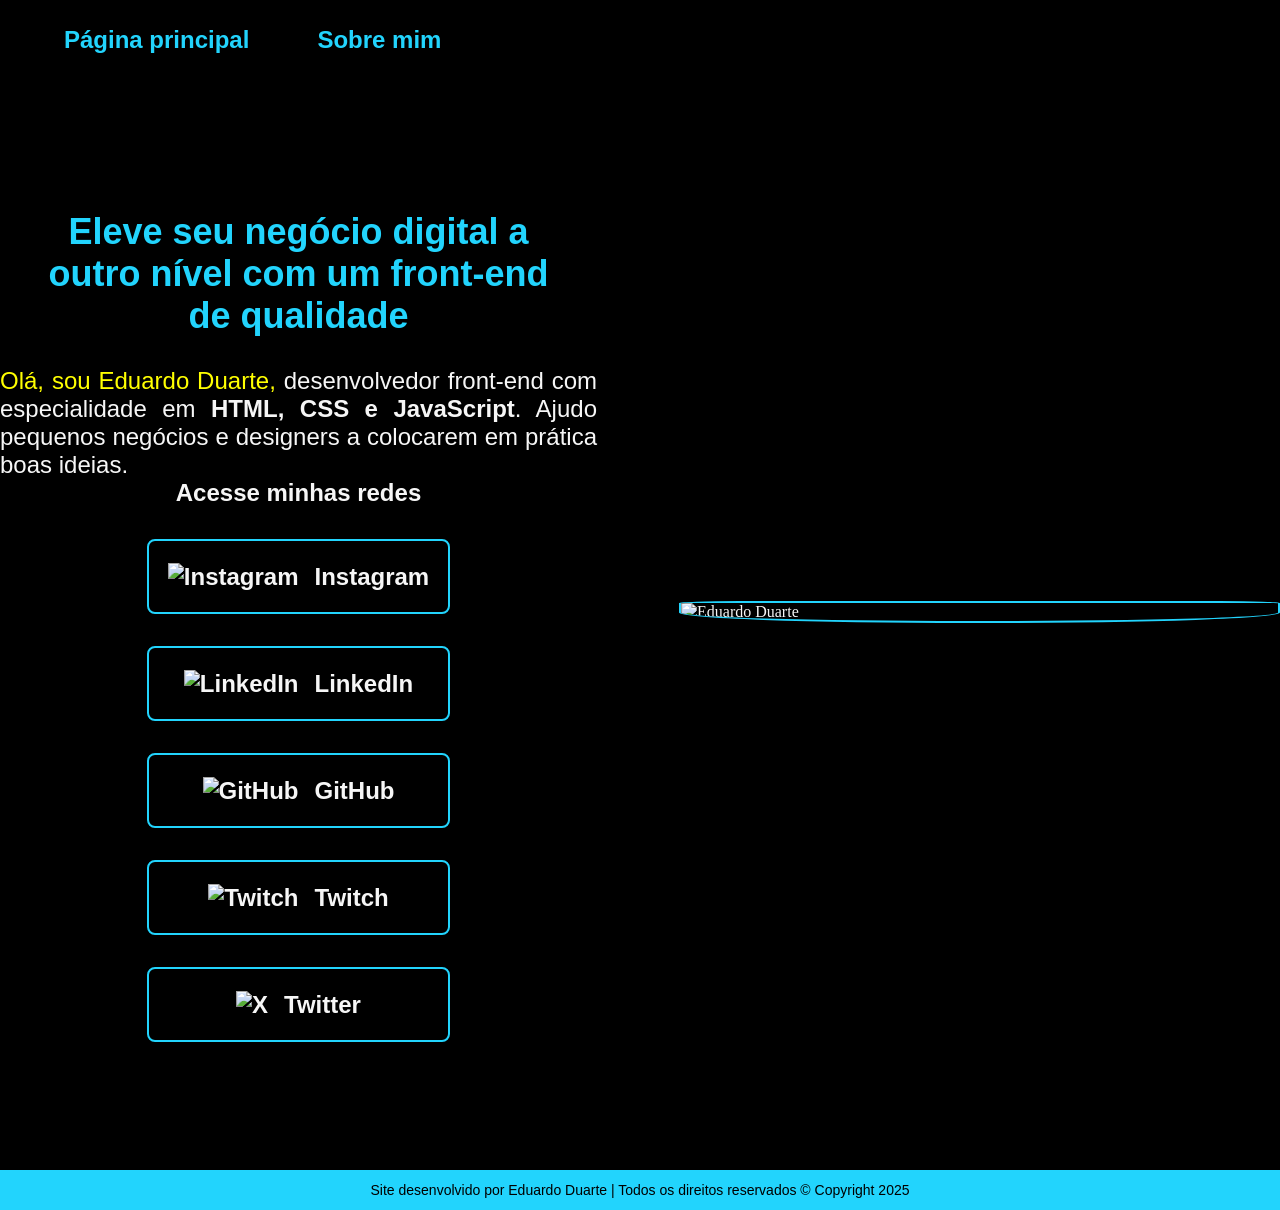
==== index.html @ 7220f795 "Add files via upload" ====
<!DOCTYPE html>
<html lang="pt-BR">
<head>
    <meta charset="UTF-8">
    <meta name="viewport" content="width=device-width, initial-scale=1.0">
    <title>Portfólio</title>
    <link rel="stylesheet" href="estilo.css">
</head>
<body>
    <header class="cabecalho">
        <nav class="cabecalho-menu">
            <a class="menu-link" href="index.html">Página principal</a>
            <a class="menu-link" href="sobre.html">Sobre mim</a>
        </nav>
    </header>

    <main class="apresentacao">
        <section class="apresentacao-conteudo">
            <div>
                <h1 class="apresentacao-titulo">
                    Eleve seu negócio digital a outro nível com um front-end de qualidade
                </h1>
                <p class="apresentacao-paragrafo">
                    <span>Olá, sou Eduardo Duarte,</span> desenvolvedor front-end com especialidade em 
                    <strong>HTML, CSS e JavaScript</strong>. Ajudo pequenos negócios e designers a colocarem em prática boas ideias.
                </p>
                
                <div class="apresentacao-links">
                    <h2 class="apresentacao-links-subtitulo">Acesse minhas redes</h2>
                    <a class="apresentacao-links2" href="https://www.instagram.com" target="_blank"><img src="./imagens/instagram.png" alt="Instagram"> Instagram</a>
                    <a class="apresentacao-links2" href="https://www.linkedin.com" target="_blank"><img src="./imagens/linkedin.png" alt="LinkedIn"> LinkedIn</a>
                    <a class="apresentacao-links2" href="https://www.github.com" target="_blank"><img src="./imagens/github.png" alt="GitHub"> GitHub</a>
                    <a class="apresentacao-links2" href="https://www.twitch.tv" target="_blank"><img src="./imagens/twitch.png" alt="Twitch"> Twitch</a>
                    <a class="apresentacao-links2" href="https://www.twitter.com" target="_blank"><img src="./imagens/x.png" alt="X"> Twitter</a>
                </div>
            </div>
        </section>
        
        <img id="imagem-principal" src="./imagens/modelo.png" alt="Eduardo Duarte" title="Desenvolvedora front-end">
    </main>

    <footer class="rodape">
        Site desenvolvido por Eduardo Duarte | Todos os direitos reservados &copy; Copyright 2025
    </footer>
</body>
</html>
---- estilo.css ----
*{
    margin: 0px;
    padding: 0px;
}
body {
    background-color: #000000;
    color: #f6f6f6;
    box-sizing: border-box;
}
.apresentacao {
    display: flex;
    align-items: center;
    justify-content: space-between;
    padding: 10% 0%;
    gap: 82px;
}

.apresentacao-conteudo {
    width: 50%;
    display: flex;
    flex-direction: column;
    gap: 40px;
}

.cabecalho {
    padding: 2% 0% 0% 5%;
}

.cabecalho-menu {
    display: flex;
    gap: 68px;
}

.menu-link {
    font-family: "Montserrat", sans-serif;
    font-size: 1.5rem;
    font-weight: 600;
    color: #22D4FD;
    text-decoration: none;
}

.apresentacao-titulo {
    font-size: 2.25rem;
    font-family: "Krona One", sans-serif;
    color: #22D4FD;
    text-align: center;
    padding: 5%;
}

.apresentacao-titulo:hover {
    color: yellow;
}

.apresentacao-paragrafo {
    font-size: 1.5rem;
    text-align: justify;
    font-family: "Montserrat", sans-serif;
}

.apresentacao-links {
    display: flex;
    flex-direction: column;
    justify-content: space-between;
    align-items: center;
    gap: 32px;
}

.apresentacao-links-subtitulo {
    font-family: "Krona One", sans-serif;
    font-weight: bold;
    font-size: 1.5rem;
}

.apresentacao-links2 {
    width: 50%;
    text-align: center;
    border-radius: 8px;
    font-size: 1.5rem;
    padding: 21.5px 0;
    text-decoration: none;
    color: #f6f6f6;
    font-family: "Montserrat", sans-serif;
    font-weight: bold;
    border: 2px solid #22D4FD;
    display: flex;
    justify-content: center;
    gap: 16px;
}
.apresentacao-links2:hover {
    background-color: #272727;
}

span {
    color: yellow;
}

.destaque {
    color: orange;
}

footer {
    text-align: center;
    background-color: #22D4FD;
    color: black;
    font-family: "Montserrat", sans-serif;
    font-weight: 400;
    font-size: 0.875rem;
    padding: 12px;
}

#imagem-principal {
    border-radius: 48%;
    border: 2px solid #22D4FD;
    border-top-left-radius: 10%;
    border-top-right-radius: 10%;
    width: 50%;
}

.conteudo-texto {
    color: white;
    font-family: "Montserrat", sans-serif;
    font-weight: 400;
    font-size: 1.125rem;
    text-align: justify;
    padding: 0% 15%;
}

/* Media Query - Deixar a página de forma responsiva */
@media (max-width: 1080px) {
    body {
        background-color: purple;
    }
    
    .cabecalho {
        padding: 10px;
    }
    
    .cabecalho-menu {
        justify-content: center;
    }
    
    .apresentacao {
        flex-direction: column-reverse;
        padding: 5%;
    }
    
    .apresentacao-conteudo {
        width: auto;
    } 
}
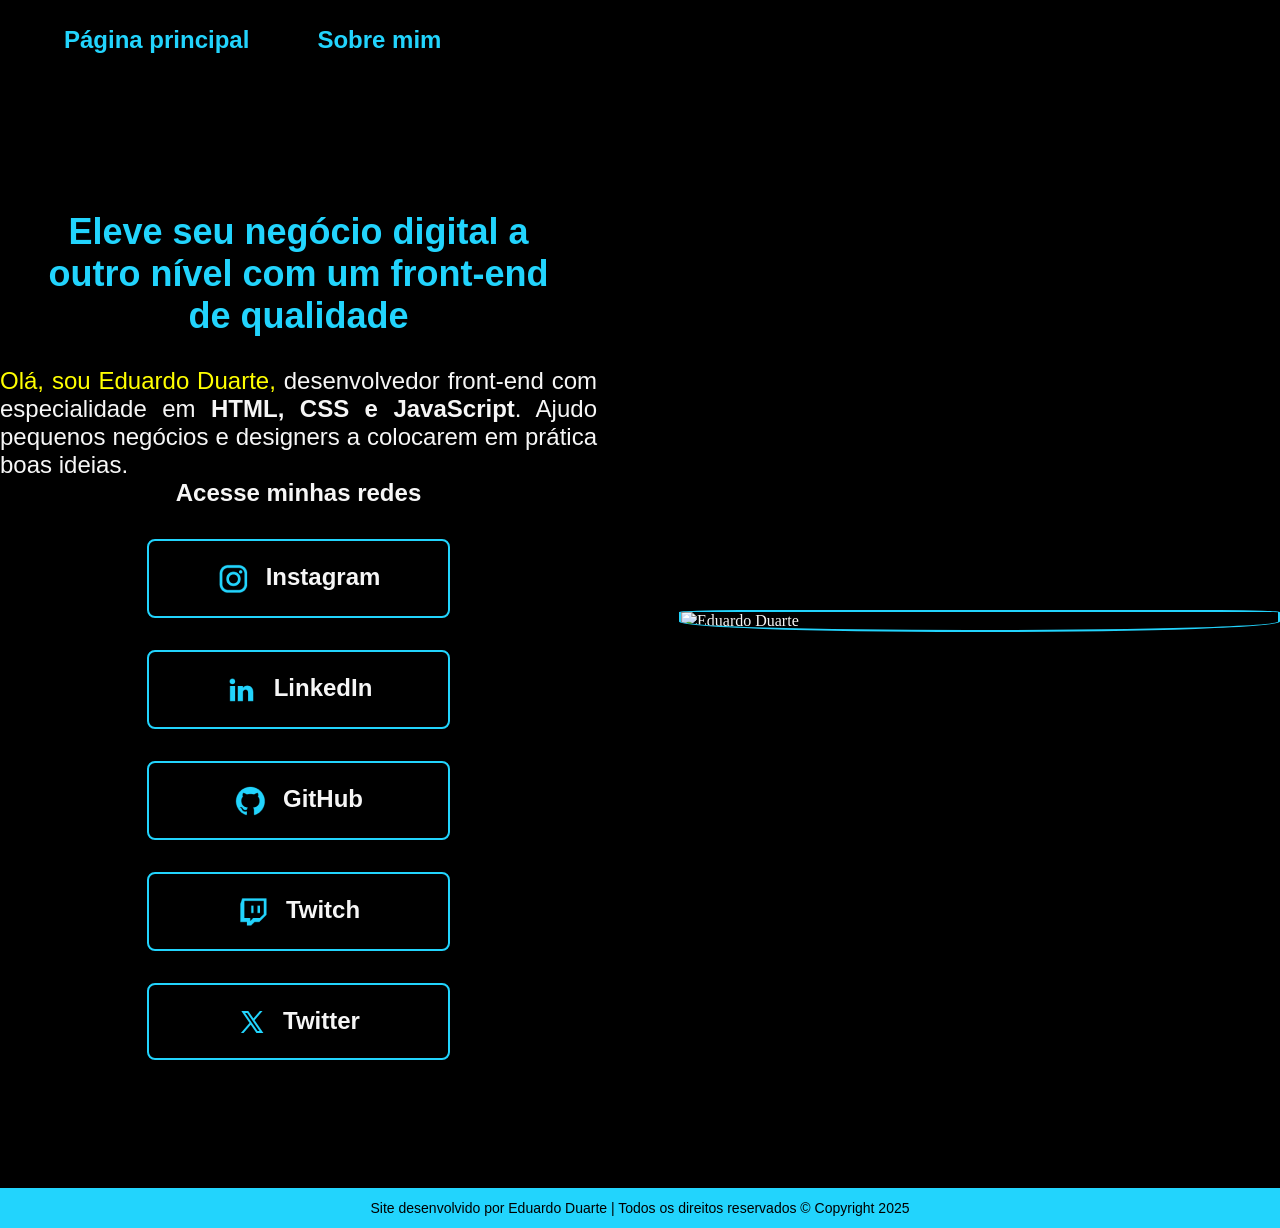
==== commit efdd6f00: "Fix image paths for social media links in index.html Updated image source paths for social media lin" ====
--- a/index.html
+++ b/index.html
@@ -27,11 +27,11 @@
                 
                 <div class="apresentacao-links">
                     <h2 class="apresentacao-links-subtitulo">Acesse minhas redes</h2>
-                    <a class="apresentacao-links2" href="https://www.instagram.com" target="_blank"><img src="./imagens/instagram.png" alt="Instagram"> Instagram</a>
-                    <a class="apresentacao-links2" href="https://www.linkedin.com" target="_blank"><img src="./imagens/linkedin.png" alt="LinkedIn"> LinkedIn</a>
-                    <a class="apresentacao-links2" href="https://www.github.com" target="_blank"><img src="./imagens/github.png" alt="GitHub"> GitHub</a>
-                    <a class="apresentacao-links2" href="https://www.twitch.tv" target="_blank"><img src="./imagens/twitch.png" alt="Twitch"> Twitch</a>
-                    <a class="apresentacao-links2" href="https://www.twitter.com" target="_blank"><img src="./imagens/x.png" alt="X"> Twitter</a>
+                    <a class="apresentacao-links2" href="https://www.instagram.com" target="_blank"><img src="./instagram.png" alt="Instagram"> Instagram</a>
+                    <a class="apresentacao-links2" href="https://www.linkedin.com" target="_blank"><img src="./linkedin.png" alt="LinkedIn"> LinkedIn</a>
+                    <a class="apresentacao-links2" href="https://www.github.com" target="_blank"><img src="./github.png" alt="GitHub"> GitHub</a>
+                    <a class="apresentacao-links2" href="https://www.twitch.tv" target="_blank"><img src="./twitch.png" alt="Twitch"> Twitch</a>
+                    <a class="apresentacao-links2" href="https://www.twitter.com" target="_blank"><img src="./x.png" alt="X"> Twitter</a>
                 </div>
             </div>
         </section>
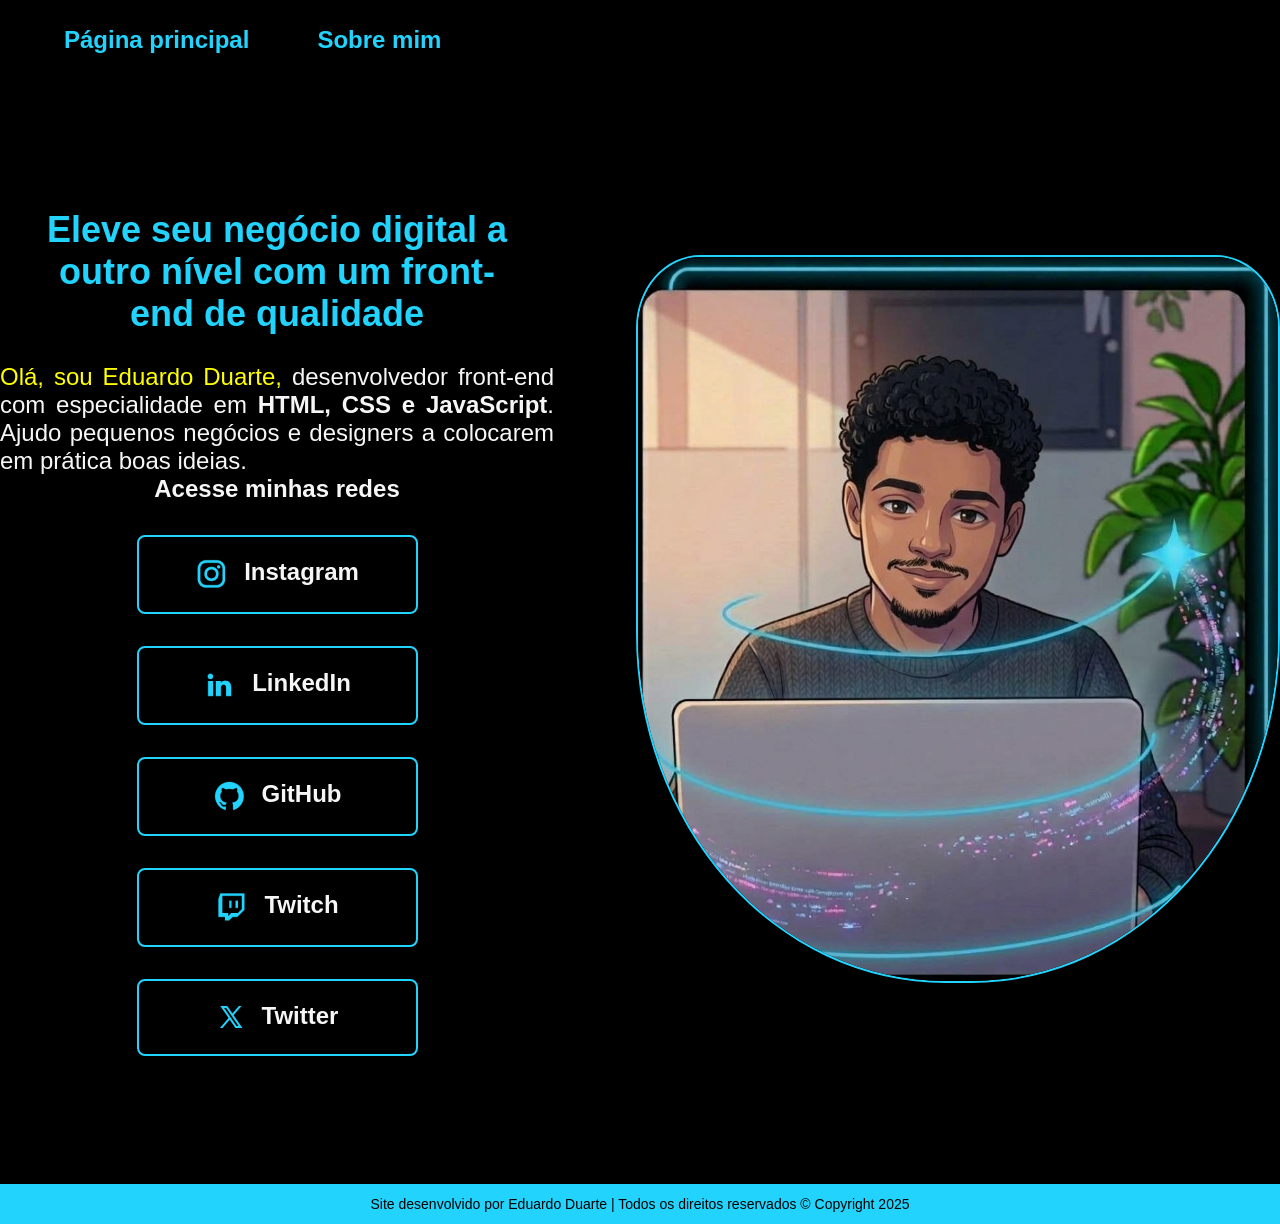
==== commit 761b1eb9: "Change image source from './imagens/modelo.png' to './modelo.png' Updated image source path in index" ====
--- a/index.html
+++ b/index.html
@@ -36,7 +36,7 @@
             </div>
         </section>
         
-        <img id="imagem-principal" src="./imagens/modelo.png" alt="Eduardo Duarte" title="Desenvolvedora front-end">
+        <img id="imagem-principal" src="./modelo.png" alt="Eduardo Duarte" title="Desenvolvedora front-end">
     </main>
 
     <footer class="rodape">
